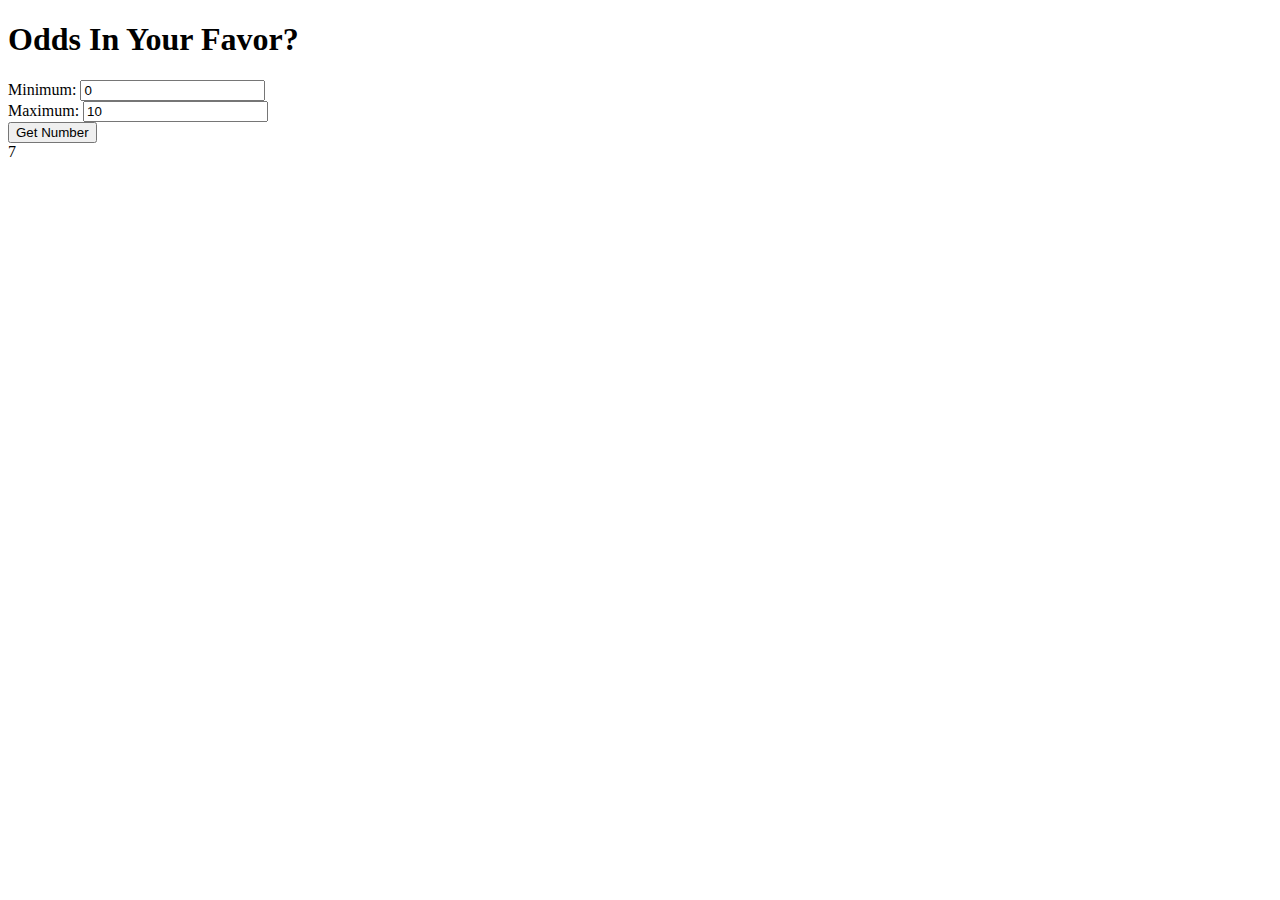
==== index.html/index.html @ 981350ef "Initial creation without styling" ====
<!DOCTYPE html>
<html lang="eng">
<head>
    <meta charset="UTF-8">
    <meta name="viewport">
    <meta http-equiv="X-UA-Compatible" content="ie=edge">
    <link rel="stylesheet" href="..\style.css\style.css"/>
    <title>Document</title>
</head>

<body>
<h1>Odds In Your Favor?</h1>
<!--Enter client range-->
<div class="container">
    <div class="wrapper">
        <div class="input-wrapper">
            <label for="min">Minimum:</label>
            <input type="number" id="min" value="0"/>
        </div>
        <div class="input-wrapper">
            <label for="max">Maximum:</label>
            <input type="number" id="max" value="10"/>
        </div>
    </div>
<!--Button-->
    <button id="generate">Get Number</button>
    <div id="result"></div>
</div>
</body>

<script src="..\js\script.js"></script>

</html>
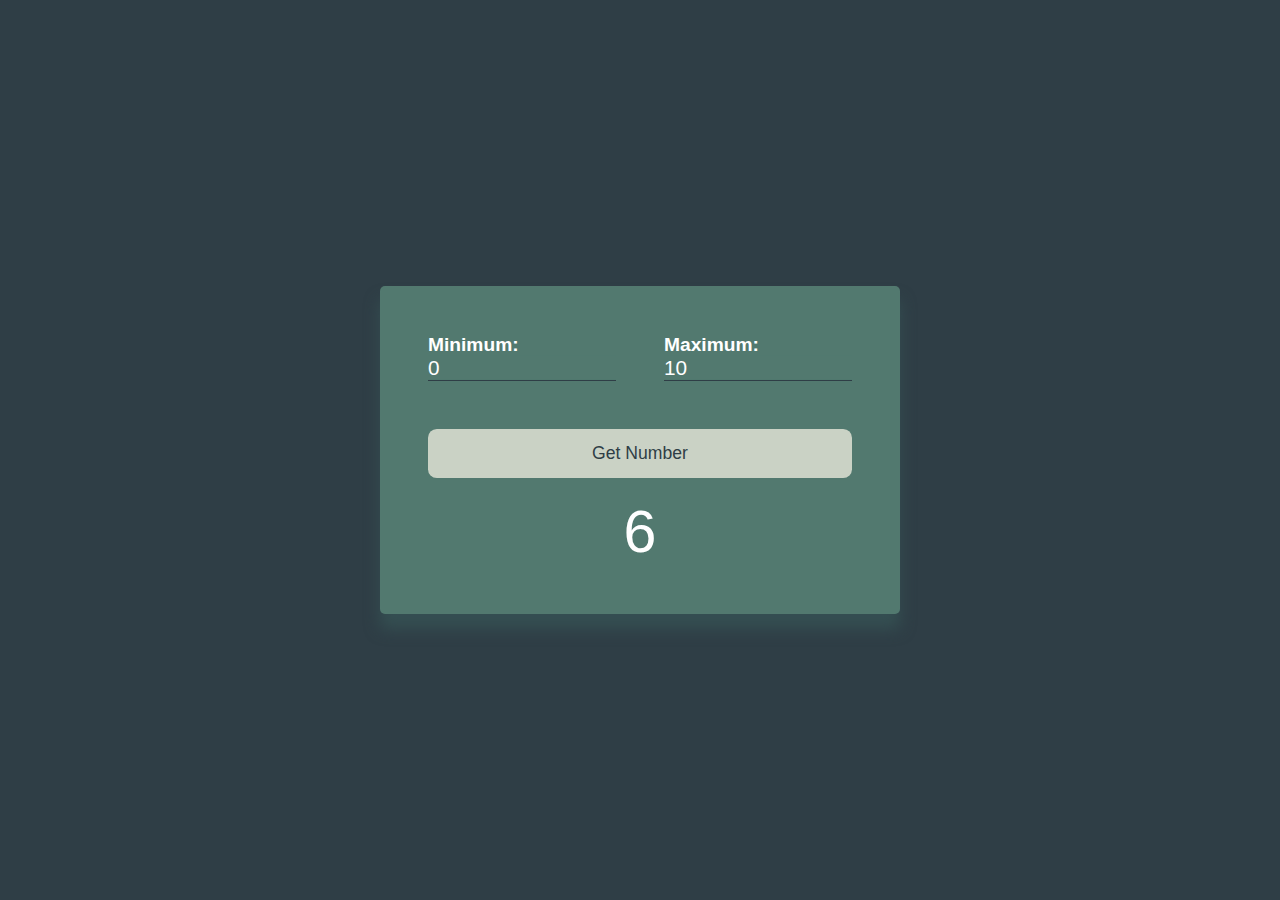
==== commit 69d367eb: "Style changes" ====
--- a/index.html/index.html
+++ b/index.html/index.html
@@ -9,7 +9,6 @@
 </head>
 
 <body>
-<h1>Odds In Your Favor?</h1>
 <!--Enter client range-->
 <div class="container">
     <div class="wrapper">
